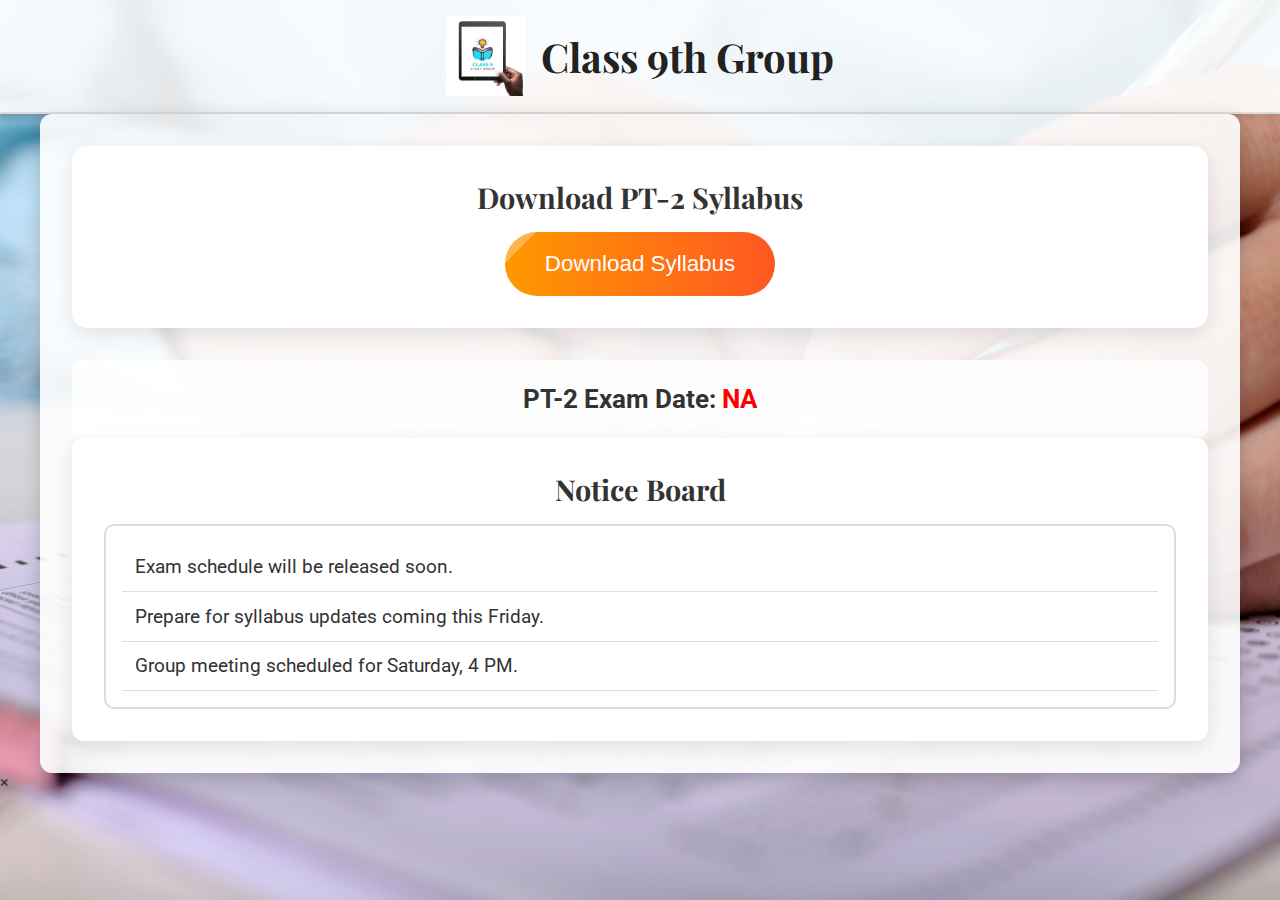
==== index.html @ ed5a3bbd "Add files via upload" ====
<!DOCTYPE html>
<html lang="en">
<head>
    <meta charset="UTF-8">
    <meta name="viewport" content="width=device-width, initial-scale=1.0">
    <title>PT-2 Exam Portal</title>
    <link rel="stylesheet" href="styles.css">
    <script defer src="scripts.js"></script>
    <link href="https://fonts.googleapis.com/css2?family=Playfair+Display:wght@400;700&family=Roboto:wght@400;500&display=swap" rel="stylesheet">
</head>
<body>
    <!-- Header Section -->
    <header>
        <div class="logo-container">
            <img src="logo.png" alt="Group Logo" class="group-logo">
            <h1>Class 9th Group</h1>
        </div>
    </header>

    <!-- Main Content -->
    <main>
        <!-- Syllabus Section -->
        <section class="syllabus">
            <h2>Download PT-2 Syllabus</h2>
            <div class="button-container">
                <button id="cta-button" class="cta-button" onclick="handleDownload()">Download Syllabus</button>
            </div>
        </section>

        <!-- Exam Date Section -->
        <section class="exam-date">
            <h3>PT-2 Exam Date: <span class="highlight">NA</span></h3>
        </section>

        <!-- Notice Board Section -->
        <section class="notice-board">
            <h3>Notice Board</h3>
            <div class="notice-container">
                <ul id="notice-list">
                    <li>Exam schedule will be released soon.</li>
                    <li>Prepare for syllabus updates coming this Friday.</li>
                    <li>Group meeting scheduled for Saturday, 4 PM.</li>
                </ul>
            </div>
        </section>
    </main>

    <!-- Success Modal -->
    <div id="success-modal" class="modal hidden">
        <div class="modal-content">
            <span class="close" onclick="closeModal()">&times;</span>
            <p id="modal-message"></p>
        </div>
    </div>
</body>
</html>
---- styles.css ----
/* Base Reset */
* {
    margin: 0;
    padding: 0;
    box-sizing: border-box;
}

body {
    font-family: 'Roboto', sans-serif;
    background: url('2.jpg') no-repeat center center fixed;
    background-size: cover;
    color: #333;
    overflow-x: hidden;
}

/* Header */
header {
    text-align: center;
    padding: 1rem 0;
    background: rgba(255, 255, 255, 0.9);
    color: #222;
    box-shadow: 0 4px 8px rgba(0, 0, 0, 0.1);
    border-bottom: 2px solid #ddd;
    animation: fade-in 1s ease-out;
}
.logo-container {
    display: flex;
    align-items: center;
    justify-content: center;
    gap: 1rem;
    flex-wrap: wrap;
}
.group-logo {
    height: 80px;
    width: auto;
    max-width: 100%;
    animation: fade-in 1.5s ease-in-out;
}
header h1 {
    font-family: 'Playfair Display', serif;
    font-size: 2.5rem;
    animation: slide-down 1.2s ease-out;
}

/* Main Content */
main {
    max-width: 1200px;
    margin: auto;
    padding: 2rem;
    background: rgba(255, 255, 255, 0.9);
    border-radius: 12px;
    box-shadow: 0 6px 20px rgba(0, 0, 0, 0.2);
    animation: fade-in 1s ease-in;
}

.syllabus {
    margin-bottom: 2rem;
    padding: 2rem;
    background: #fff;
    border-radius: 15px;
    box-shadow: 0 6px 20px rgba(0, 0, 0, 0.1);
    text-align: center;
}
.syllabus h2 {
    font-family: 'Playfair Display', serif;
    font-size: 1.8rem;
    margin-bottom: 1rem;
}
.cta-button {
    display: inline-block;
    padding: 1.2rem 2.5rem;
    font-size: 1.4rem;
    color: #fff;
    background: linear-gradient(to right, #ff9800, #ff5722);
    border: none;
    border-radius: 50px;
    cursor: pointer;
    transition: all 0.5s ease-in-out;
    position: relative;
    overflow: hidden;
}
.cta-button:before {
    content: '';
    position: absolute;
    top: 0;
    left: -100%;
    width: 100%;
    height: 100%;
    background: rgba(255, 255, 255, 0.3);
    transform: skewX(-45deg);
    transition: 0.5s;
}
.cta-button:hover:before {
    left: 100%;
}
.cta-button:hover {
    transform: scale(1.1);
    box-shadow: 0 10px 20px rgba(0, 0, 0, 0.3);
}

/* Exam Date */
.exam-date {
    padding: 1.5rem;
    background: rgba(255, 255, 255, 0.85);
    text-align: center;
    border-radius: 12px;
}
.exam-date h3 {
    font-family: 'Roboto', sans-serif;
    font-size: 1.6rem;
}
.exam-date .highlight {
    color: red;
    font-weight: bold;
}

/* Notice Board */
.notice-board {
    padding: 2rem;
    background: #fff;
    border-radius: 12px;
    box-shadow: 0 6px 20px rgba(0, 0, 0, 0.1);
}
.notice-board h3 {
    font-family: 'Playfair Display', serif;
    text-align: center;
    margin-bottom: 1rem;
    font-size: 1.8rem;
}
.notice-container {
    max-height: 200px;
    overflow-y: auto;
    background: rgba(255, 255, 255, 0.9);
    padding: 1rem;
    border: 2px solid #ddd;
    border-radius: 10px;
}
.notice-container ul {
    list-style: none;
}
.notice-container li {
    padding: 0.8rem;
    font-size: 1.2rem;
    border-bottom: 1px solid #ddd;
    transition: background-color 0.3s ease;
}
.notice-container li:hover {
    background: #f4f8fc;
}

/* Animations */
@keyframes fade-in {
    from {
        opacity: 0;
    }
    to {
        opacity: 1;
    }
}
@keyframes slide-down {
    from {
        transform: translateY(-50%);
    }
    to {
        transform: translateY(0);
    }
}

/* Responsive Design */
@media (max-width: 768px) {
    .group-logo {
        height: 60px;
    }
    header h1 {
        font-size: 2rem;
    }
    .cta-button {
        font-size: 1.2rem;
        padding: 1rem 2rem;
    }
}
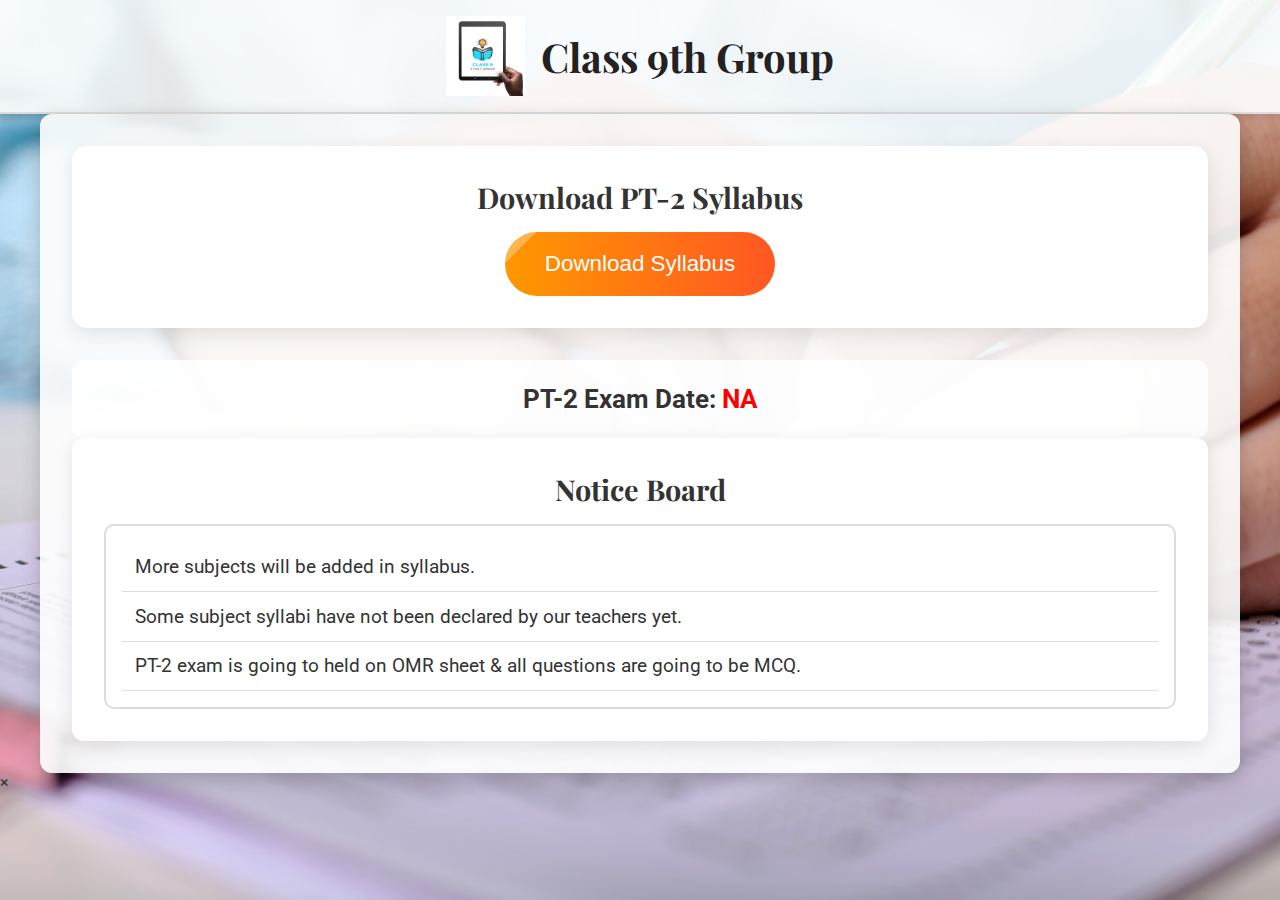
==== commit 97ce44f0: "Update index.html" ====
--- a/index.html
+++ b/index.html
@@ -37,9 +37,9 @@
             <h3>Notice Board</h3>
             <div class="notice-container">
                 <ul id="notice-list">
-                    <li>Exam schedule will be released soon.</li>
-                    <li>Prepare for syllabus updates coming this Friday.</li>
-                    <li>Group meeting scheduled for Saturday, 4 PM.</li>
+                    <li>More subjects will be added in syllabus.</li>
+                    <li>Some subject syllabi have not been declared by our teachers yet.</li>
+                    <li>PT-2 exam is going to held on OMR sheet & all questions are going to be MCQ.</li>
                 </ul>
             </div>
         </section>
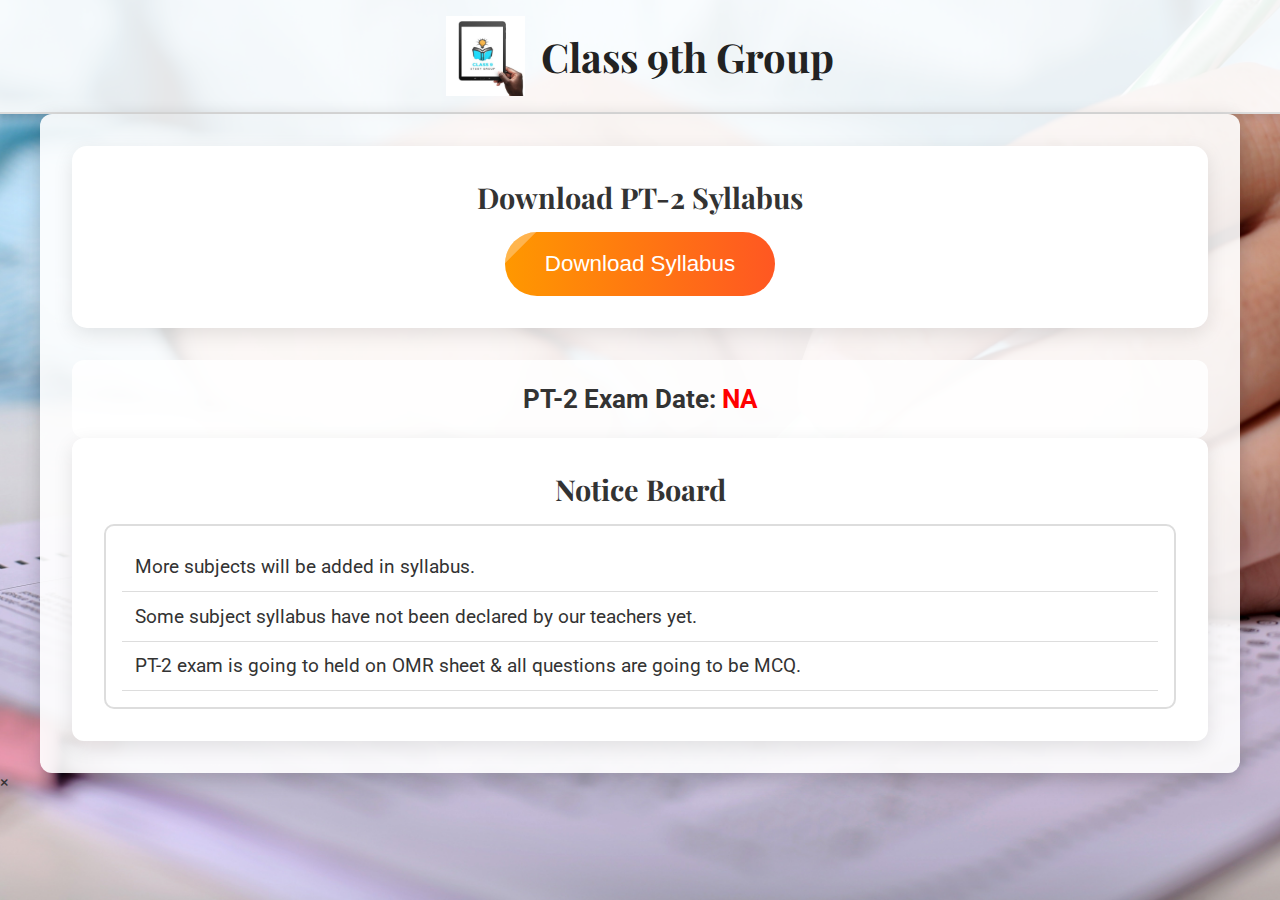
==== commit 5942f84c: "Update index.html" ====
--- a/index.html
+++ b/index.html
@@ -38,7 +38,7 @@
             <div class="notice-container">
                 <ul id="notice-list">
                     <li>More subjects will be added in syllabus.</li>
-                    <li>Some subject syllabi have not been declared by our teachers yet.</li>
+                    <li>Some subject syllabus have not been declared by our teachers yet.</li>
                     <li>PT-2 exam is going to held on OMR sheet & all questions are going to be MCQ.</li>
                 </ul>
             </div>
